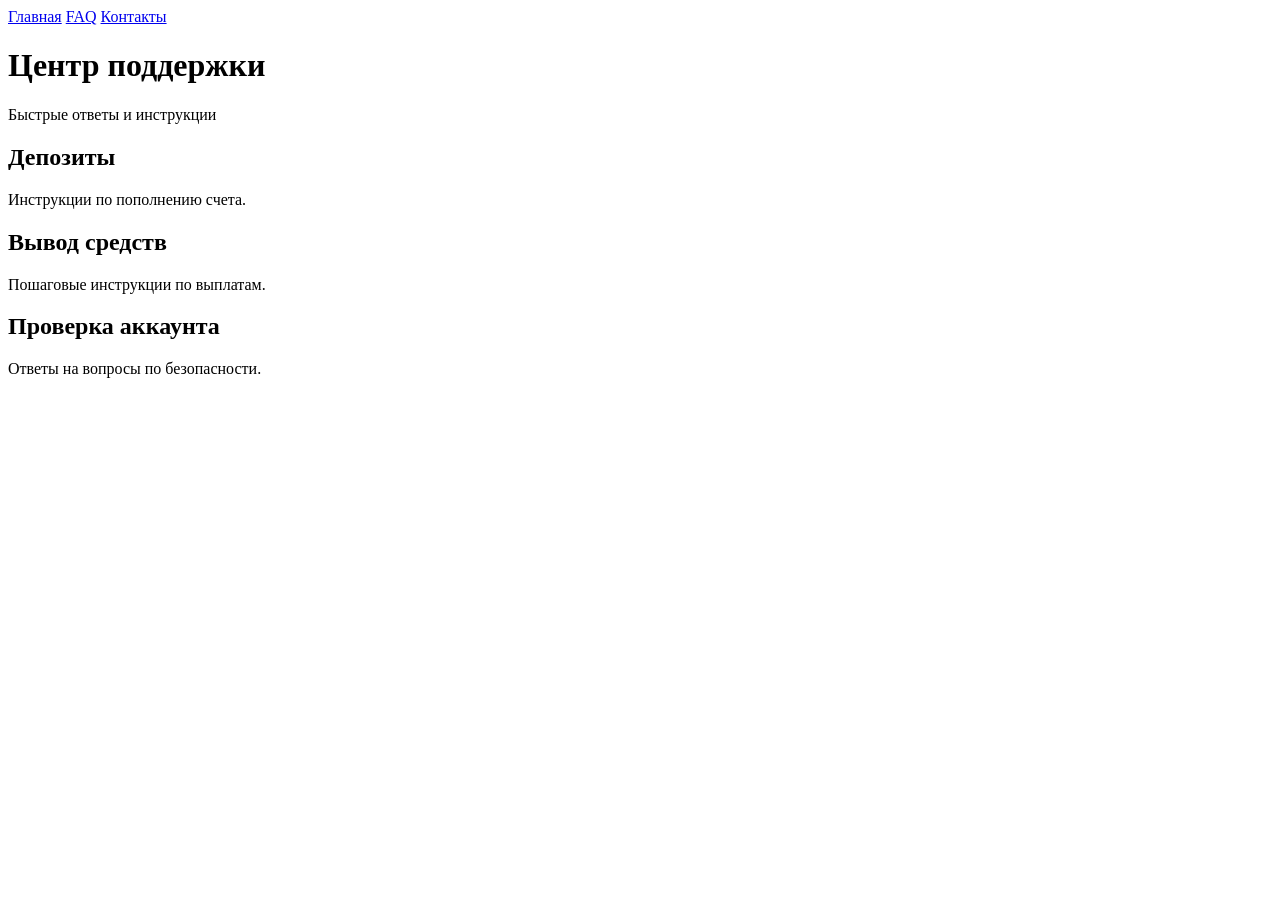
==== index.html @ 70346aa5 "Create index.html" ====
<!DOCTYPE html>
<html lang="ru">
<head>
<meta charset="UTF-8">
<meta name="viewport" content="width=device-width, initial-scale=1.0">
<title>Центр поддержки</title>
<link rel="stylesheet" href="style.css">
</head>
<body>

<nav>
    <a href="index.html">Главная</a>
    <a href="faq.html">FAQ</a>
    <a href="contacts.html">Контакты</a>
</nav>

<header class="hero">
    <h1>Центр поддержки</h1>
    <p>Быстрые ответы и инструкции</p>
</header>

<section class="cards">

<div class="card">
<h2>Депозиты</h2>
<p>Инструкции по пополнению счета.</p>
</div>

<div class="card">
<h2>Вывод средств</h2>
<p>Пошаговые инструкции по выплатам.</p>
</div>

<div class="card">
<h2>Проверка аккаунта</h2>
<p>Ответы на вопросы по безопасности.</p>
</div>

</section>

</body>
</html>
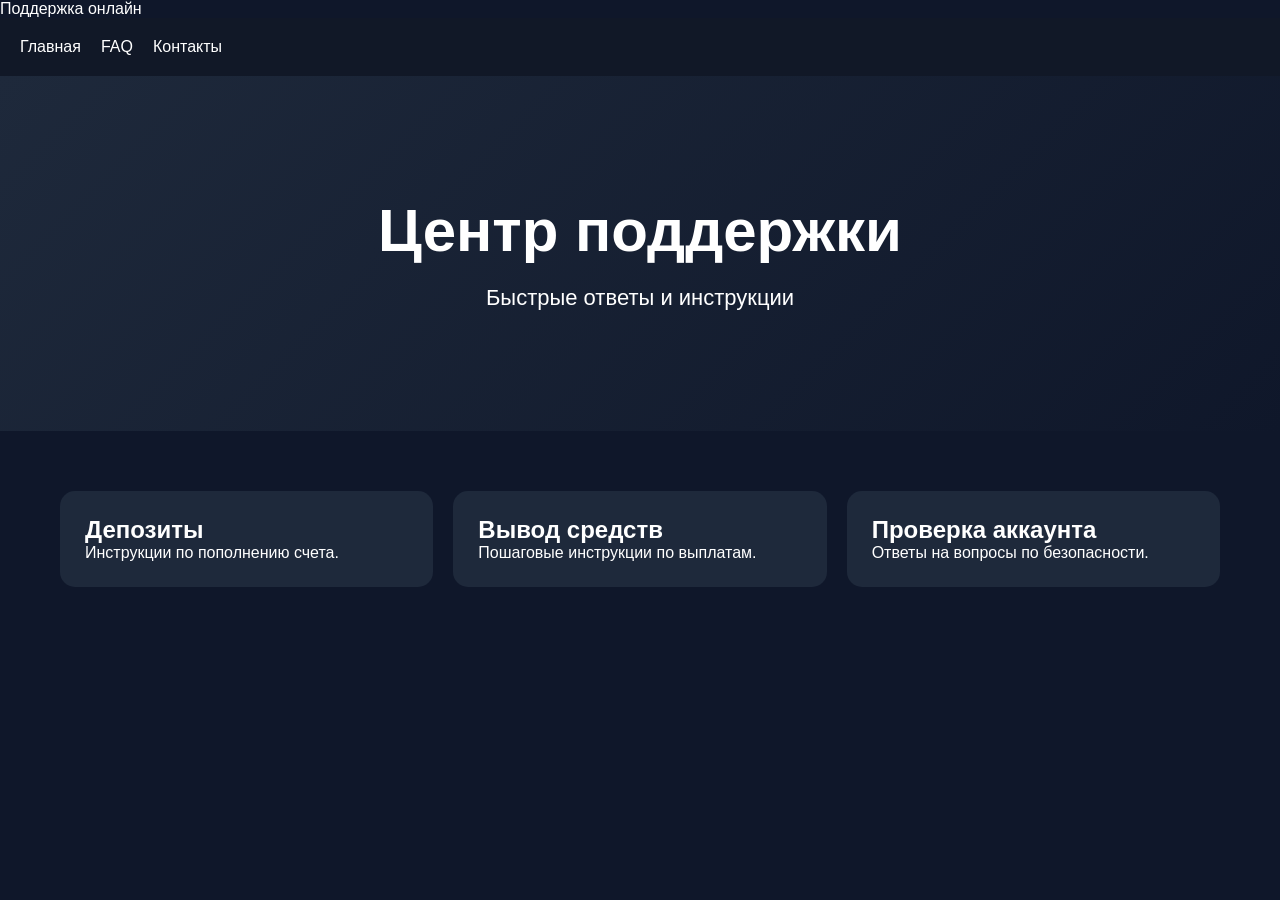
==== commit e9a55b96: "Update index.html" ====
--- a/index.html
+++ b/index.html
@@ -4,6 +4,10 @@
 <meta charset="UTF-8">
 <meta name="viewport" content="width=device-width, initial-scale=1.0">
 <title>Центр поддержки</title>
+    <div class="status">
+    <span class="dot"></span>
+    Поддержка онлайн
+</div>
 <link rel="stylesheet" href="style.css">
 </head>
 <body>
--- a/style.css
+++ b/style.css
@@ -0,0 +1,68 @@
+*{
+    margin:0;
+    padding:0;
+    box-sizing:border-box;
+}
+
+body{
+    background:#0f172a;
+    color:white;
+    font-family:Arial,sans-serif;
+}
+
+nav{
+    background:#111827;
+    padding:20px;
+    display:flex;
+    gap:20px;
+}
+
+nav a{
+    color:white;
+    text-decoration:none;
+}
+
+.hero{
+    padding:120px 20px;
+    text-align:center;
+    background:linear-gradient(135deg,#1e293b,#0f172a);
+}
+
+.hero h1{
+    font-size:60px;
+}
+
+.hero p{
+    margin-top:20px;
+    font-size:22px;
+}
+
+.cards{
+    max-width:1200px;
+    margin:40px auto;
+    display:grid;
+    grid-template-columns:repeat(auto-fit,minmax(250px,1fr));
+    gap:20px;
+    padding:20px;
+}
+
+.card{
+    background:#1e293b;
+    padding:25px;
+    border-radius:15px;
+}
+
+.page-title{
+    text-align:center;
+    margin:40px 0;
+}
+
+.faq{
+    max-width:900px;
+    margin:auto;
+    padding:20px;
+}
+
+.faq h3{
+    margin-top:25px;
+}
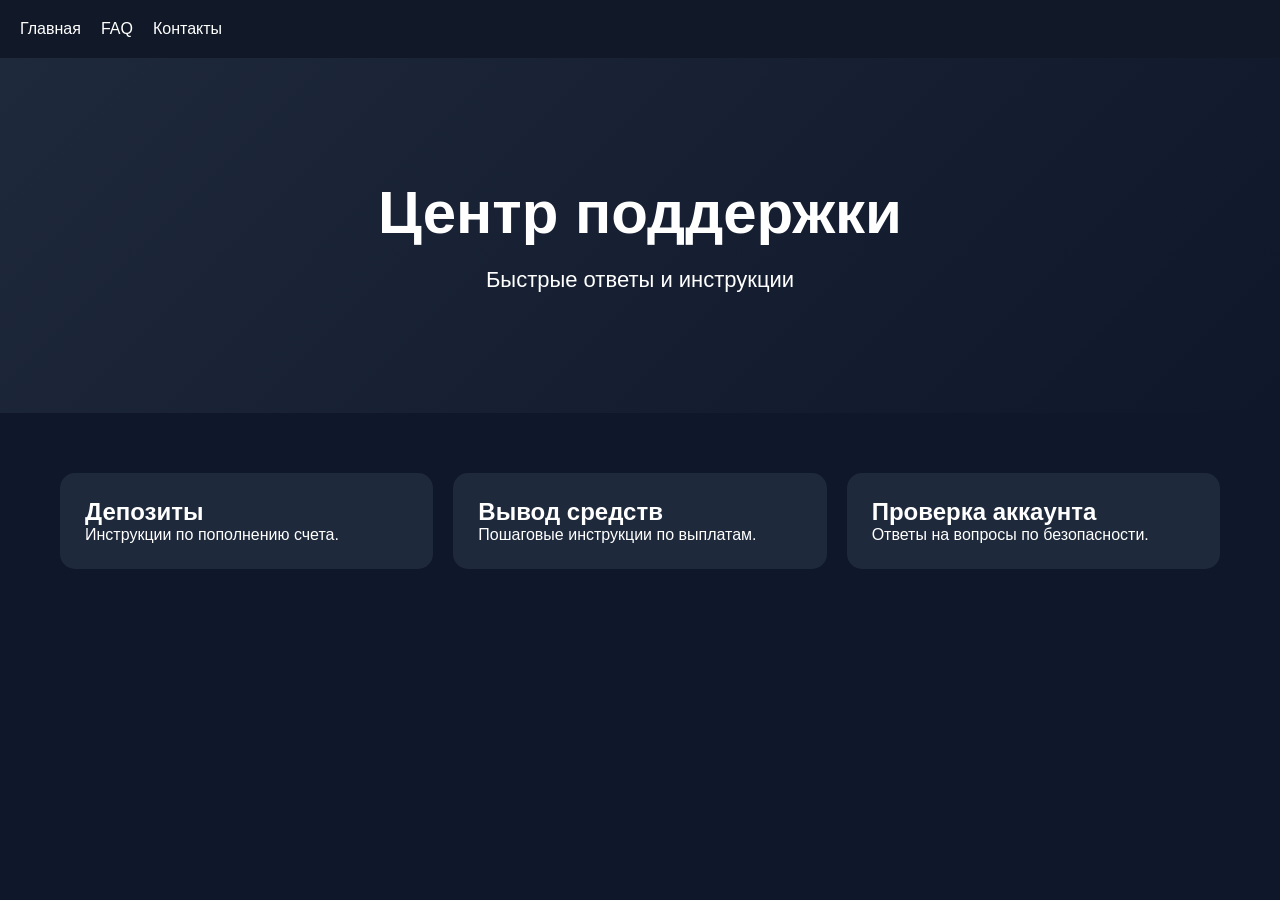
==== commit 4e84d30a: "Update index.html" ====
--- a/index.html
+++ b/index.html
@@ -4,10 +4,6 @@
 <meta charset="UTF-8">
 <meta name="viewport" content="width=device-width, initial-scale=1.0">
 <title>Центр поддержки</title>
-    <div class="status">
-    <span class="dot"></span>
-    Поддержка онлайн
-</div>
 <link rel="stylesheet" href="style.css">
 </head>
 <body>
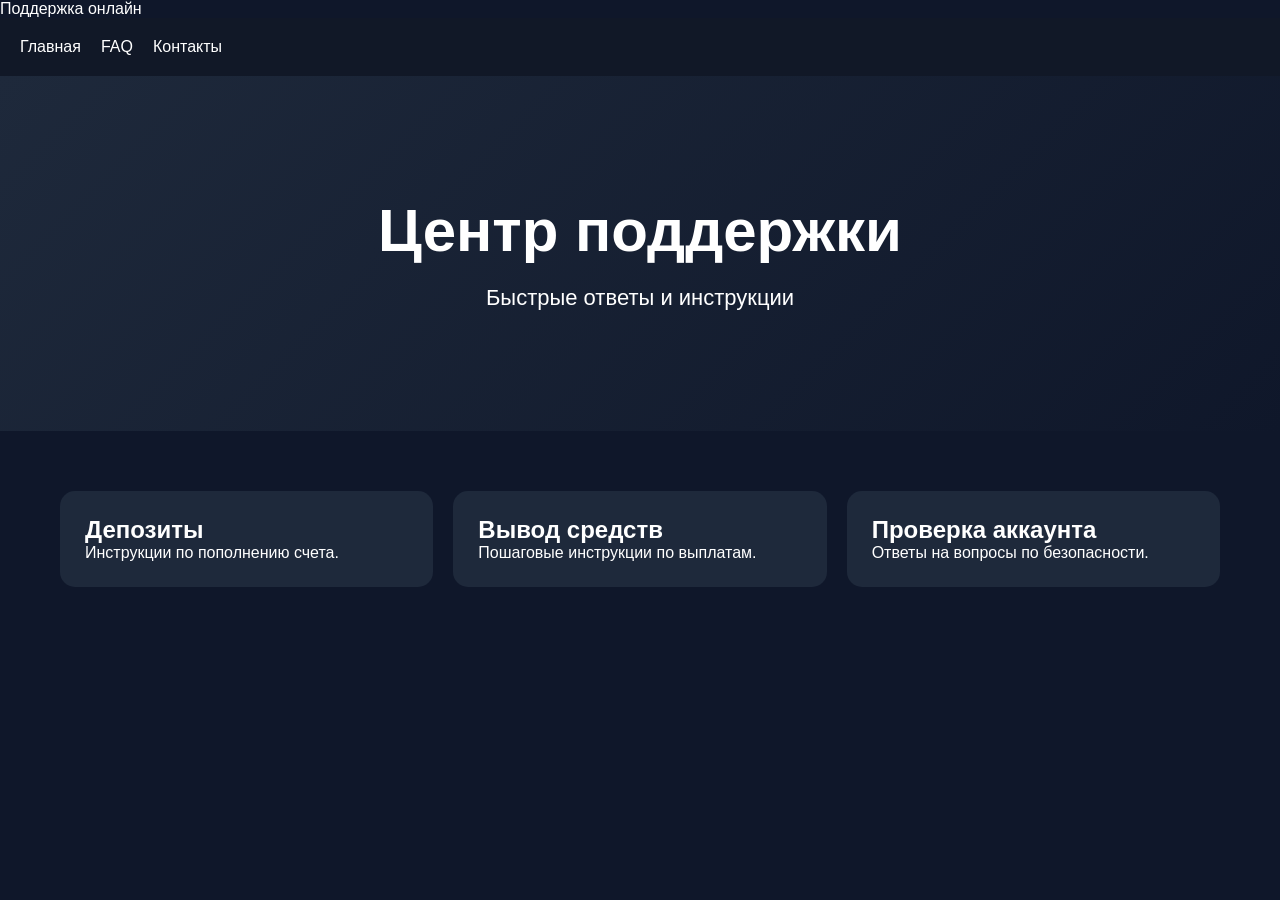
==== commit bf85cfc8: "Update index.html" ====
--- a/index.html
+++ b/index.html
@@ -8,6 +8,10 @@
 </head>
 <body>
 
+<div class="status">
+    <span class="dot"></span>
+    Поддержка онлайн
+</div>
 <nav>
     <a href="index.html">Главная</a>
     <a href="faq.html">FAQ</a>
